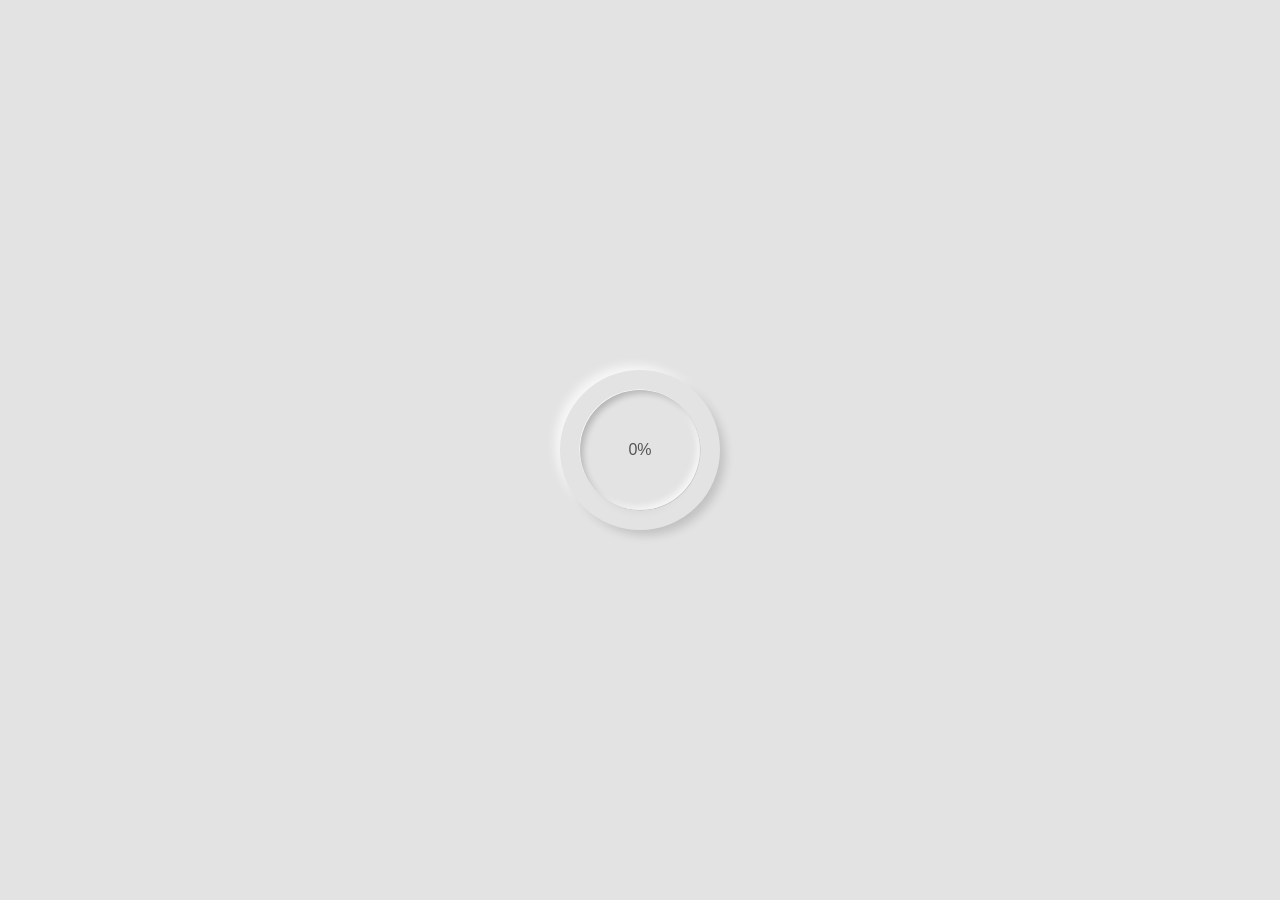
==== index.html @ f878b57a "Add files via upload" ====
<!DOCTYPE html>
<html lang="es">
<head>
    <meta charset="UTF-8">
    <title>Progreso circular MIT App Inventor</title>
    <link rel="stylesheet" href="style.css">
</head>
<body>
<span id="contenido"></span>
    <div class="skill">
    <div class="outer">
        <div class="inner">
            <div id="numberHumedad">
                0%
            </div>
        </div>
        <svg
            xmlns="http://www.w3.org/2000/svg"
            width="160"
            height="160">
            <circle
                id="circleHumedad"
                cx="80"
                cy="80"
                r="70"
                stroke-linecap="round"/>
        </svg>
    </div>
</div>
<script>
document.getElementById("contenido").innerHTML = window.AppInventor.getWebViewString();
const total = 472;

function actualizarGrafico(circleID, numberID, valor){
    const circle = document.getElementById(circleID);
    const number = document.getElementById(numberID);
    if(valor<0) valor=0;
    if(valor>100) valor=100;
    number.innerHTML = valor + "%";
    let offset = total - (valor/100)*total;
    circle.style.strokeDashoffset = offset;
    if(valor<30){
        circle.style.stroke="#2ecc71";
    }
    else if(valor<60){
        circle.style.stroke="#f1c40f";
    }
    else if(valor<80){
        circle.style.stroke="#e67e22";
    }
    else{
        circle.style.stroke="#e74c3c";
    }
}
actualizarGrafico(
    "circleHumedad",
    "numberHumedad",
    40
);
</script>
</body>
</html>
---- style.css ----
*{
    margin: 0 ;
    padding:0 ;
    box-sizing: border-box;
    font-family: 'Poppins', sans-serif;
}
body {
    background: #e3e3e3; 
    height: 100vh;
    display: flex;
    align-items: center;
    justify-content: center;
}
.skill{
    width: 160px;
    height: 160px;
    /*background: cornflowerblue;*/
    position: relative;
}
.outer{
    height: 160px;
    width: 160px;
    border-radius: 50%;
    padding: 20px;
    box-shadow: 6px 6px 10px -1px rgba(0,0, 0, 0.15),
                -6px -6px 10px -1px rgba(255,255, 255, 0.7)               
}
.inner{
    height: 120px;
    width: 120px;
    border-radius: 50%;
    display: flex;
    align-items: center;
    justify-content: center;
    box-shadow: inset 4px 4px 6px -1px rgba(0,0, 0, 0.2),
                inset -4px -4px 6px -1px rgba(255,255, 255, 0.7),
                -0.5px -0.5px 0px rgba(255,255,255,1),
                0.5px 0.5px 0px rgba(0,0,0,0.15),
                0px 12px 10px -10px rgba(0,0,0,0.05);
}
.inner div{
    font-weight: 600px;
    color: #555;
}
circle{
    fill:none;
    stroke:#2ecc71;
    stroke-width:20px;
    stroke-dasharray:472;
    stroke-dashoffset:472;
    transition:
        stroke-dashoffset .8s ease,
        stroke .5s ease;
}
svg{
    position: absolute;
    top: 0;
    left: 0;
}
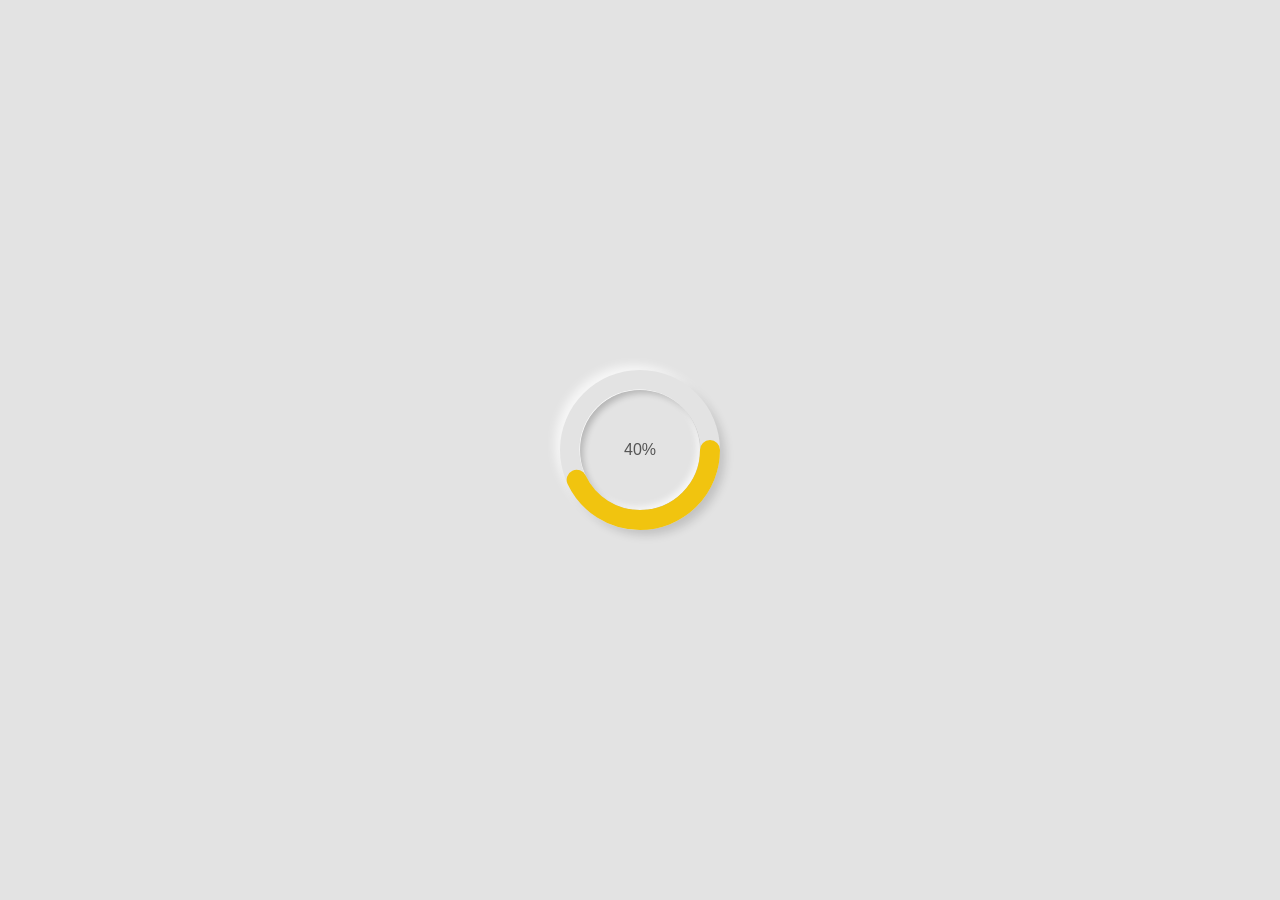
==== commit 742803ba: "Refactor HTML structure and script for humidity graph" ====
--- a/index.html
+++ b/index.html
@@ -6,7 +6,6 @@
     <link rel="stylesheet" href="style.css">
 </head>
 <body>
-<span id="contenido"></span>
     <div class="skill">
     <div class="outer">
         <div class="inner">
@@ -28,7 +27,6 @@
     </div>
 </div>
 <script>
-document.getElementById("contenido").innerHTML = window.AppInventor.getWebViewString();
 const total = 472;
 
 function actualizarGrafico(circleID, numberID, valor){
@@ -59,4 +57,4 @@
 );
 </script>
 </body>
-</html>+</html>
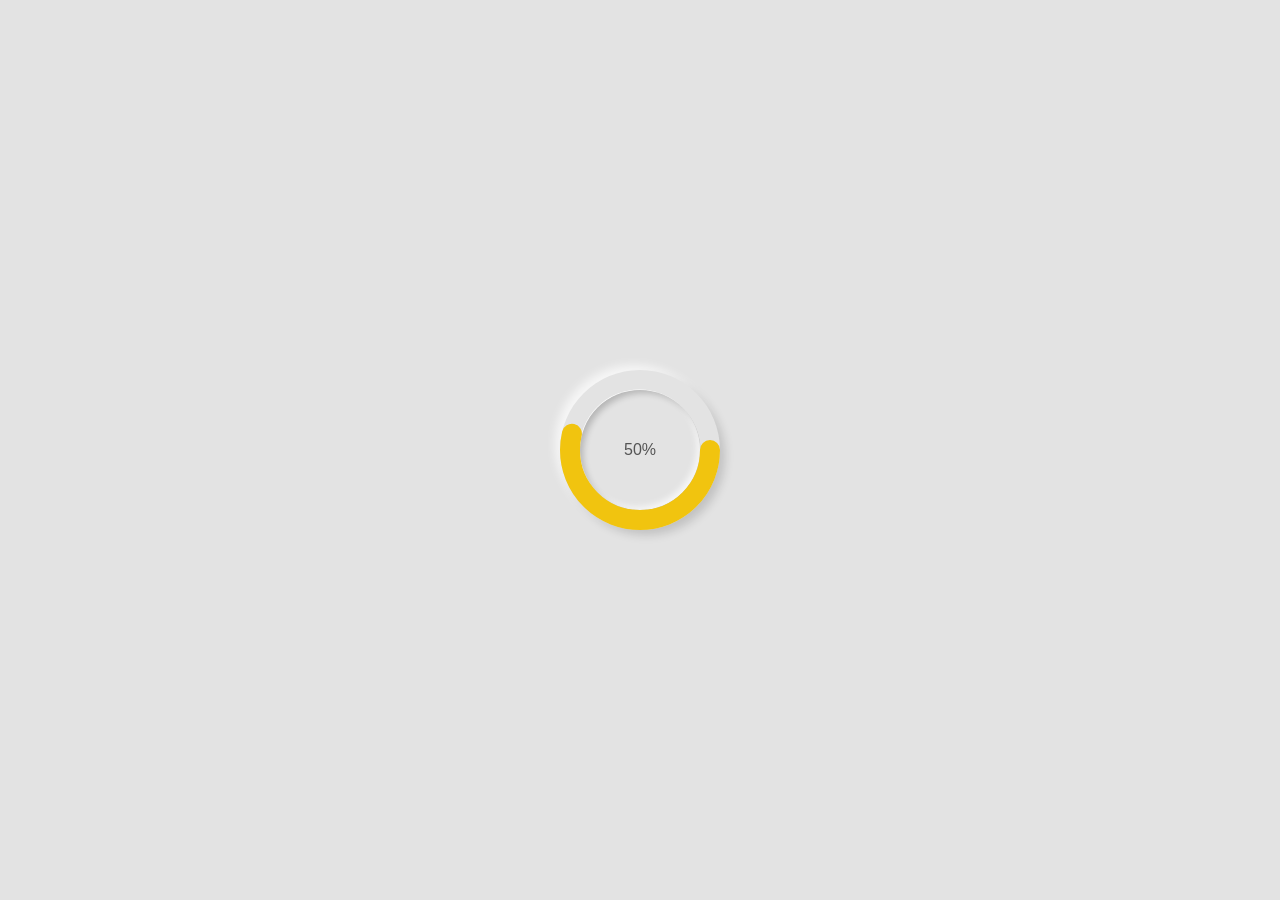
==== commit 8e92e52f: "Update index.html" ====
--- a/index.html
+++ b/index.html
@@ -53,7 +53,7 @@
 actualizarGrafico(
     "circleHumedad",
     "numberHumedad",
-    40
+    50
 );
 </script>
 </body>
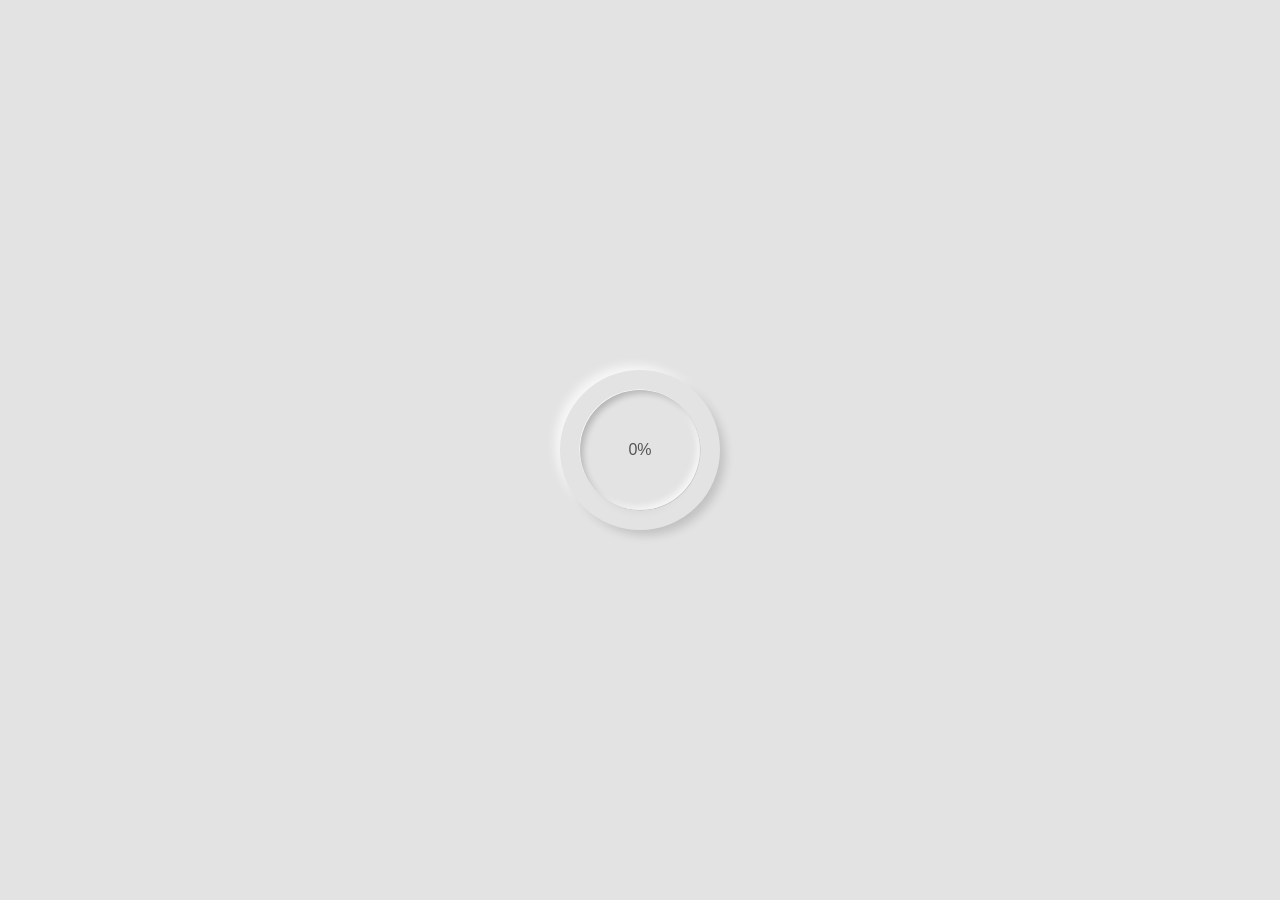
==== commit 7f1a500f: "Update index.html" ====
--- a/index.html
+++ b/index.html
@@ -26,35 +26,6 @@
         </svg>
     </div>
 </div>
-<script>
-const total = 472;
-
-function actualizarGrafico(circleID, numberID, valor){
-    const circle = document.getElementById(circleID);
-    const number = document.getElementById(numberID);
-    if(valor<0) valor=0;
-    if(valor>100) valor=100;
-    number.innerHTML = valor + "%";
-    let offset = total - (valor/100)*total;
-    circle.style.strokeDashoffset = offset;
-    if(valor<30){
-        circle.style.stroke="#2ecc71";
-    }
-    else if(valor<60){
-        circle.style.stroke="#f1c40f";
-    }
-    else if(valor<80){
-        circle.style.stroke="#e67e22";
-    }
-    else{
-        circle.style.stroke="#e74c3c";
-    }
-}
-actualizarGrafico(
-    "circleHumedad",
-    "numberHumedad",
-    50
-);
-</script>
+<script src = "script.js"></script>
 </body>
 </html>
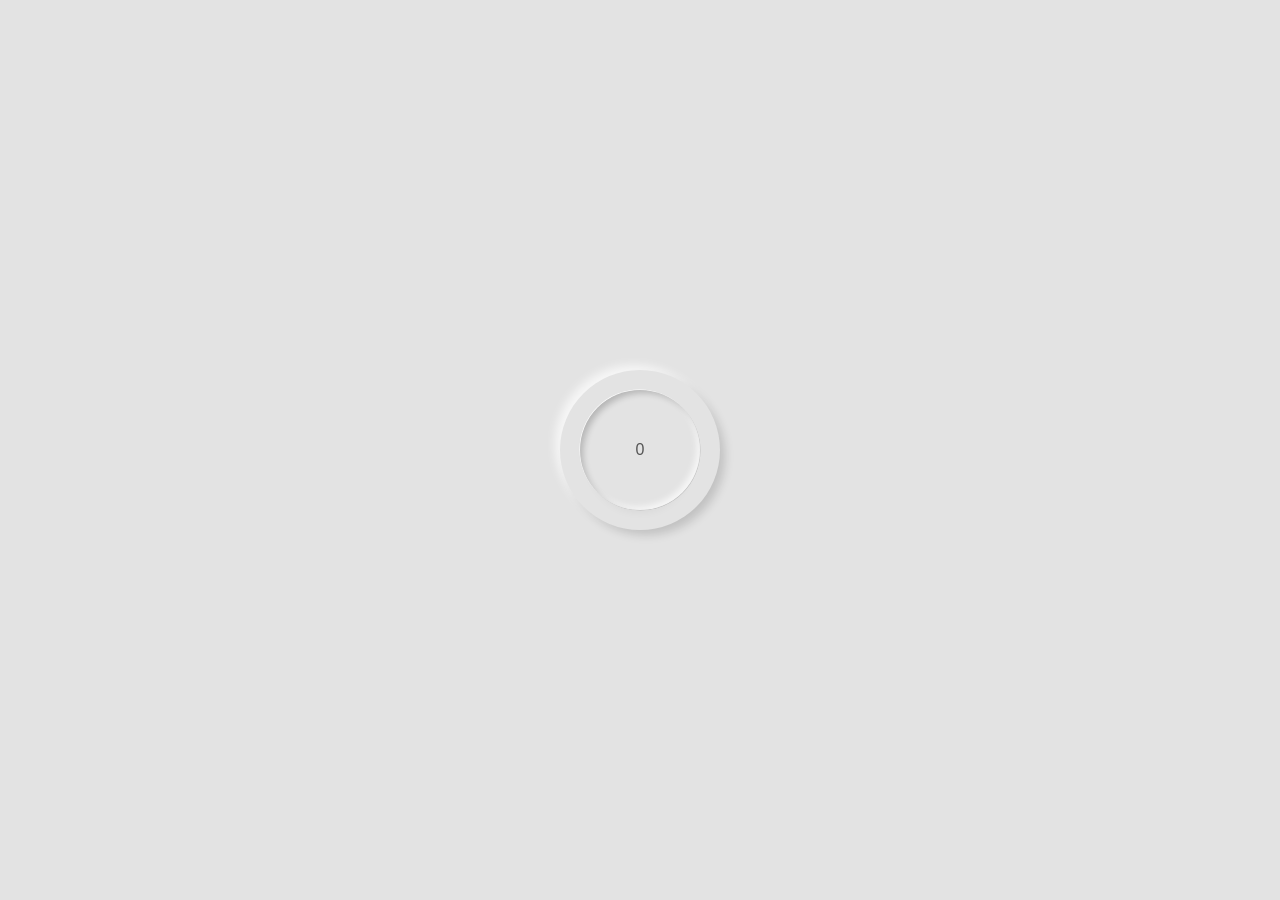
==== commit 6243bce3: "Add files via upload" ====
--- a/index.html
+++ b/index.html
@@ -2,15 +2,16 @@
 <html lang="es">
 <head>
     <meta charset="UTF-8">
-    <title>Progreso circular MIT App Inventor</title>
+    <title>Humedad del suelo</title>
     <link rel="stylesheet" href="style.css">
 </head>
 <body>
     <div class="skill">
-    <div class="outer">
+        <h2 id ="titulo del sensor"></h2>
+        <div class="outer">
         <div class="inner">
             <div id="numberHumedad">
-                0%
+                0
             </div>
         </div>
         <svg
@@ -26,6 +27,7 @@
         </svg>
     </div>
 </div>
-<script src = "script.js"></script>
+<script src = "humedad.js"></script>
+</script>
 </body>
-</html>
+</html>
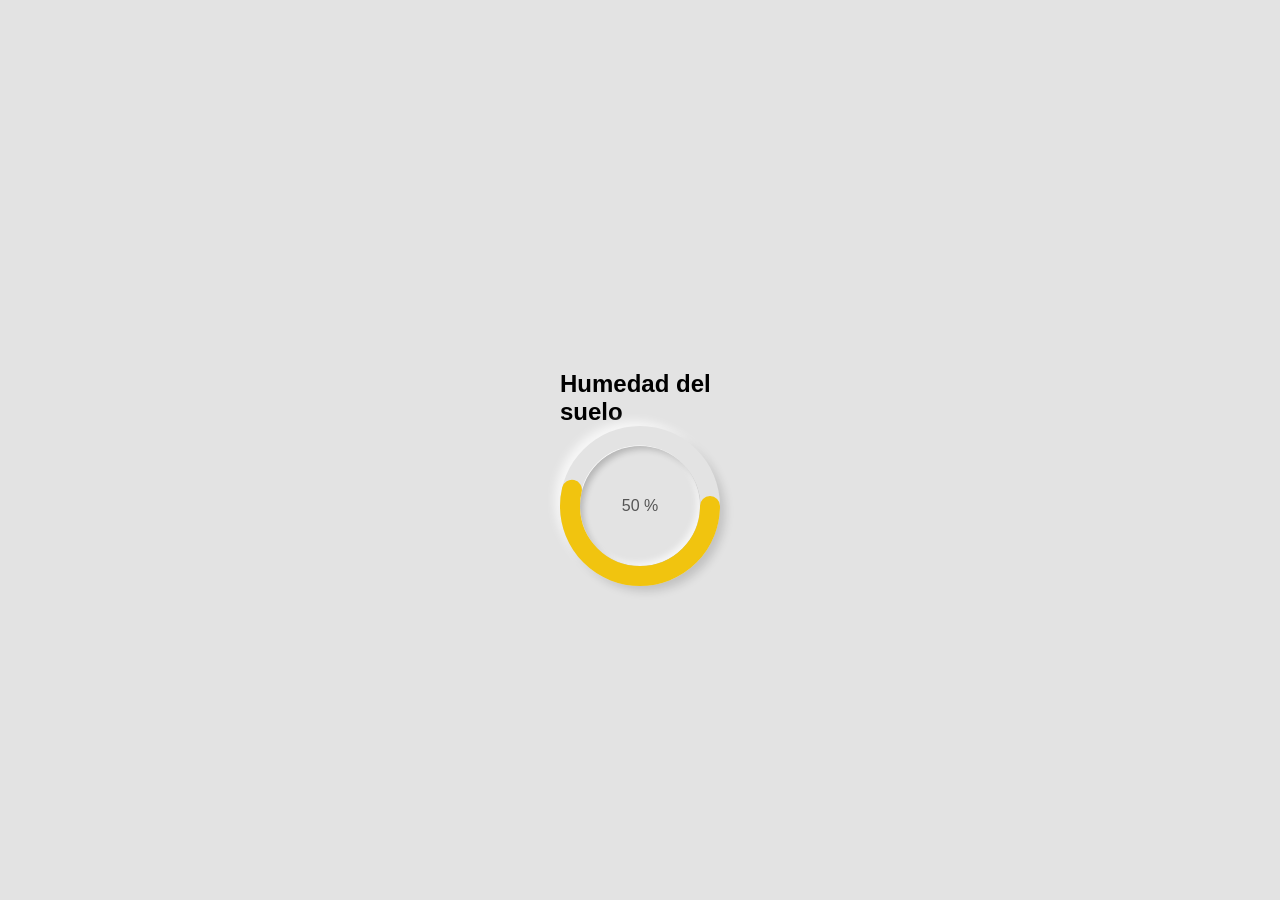
==== commit 05e9e724: "Add files via upload" ====
--- a/index.html
+++ b/index.html
@@ -7,10 +7,10 @@
 </head>
 <body>
     <div class="skill">
-        <h2 id ="titulo del sensor"></h2>
+        <h2 id ="tituloSensor"></h2>
         <div class="outer">
         <div class="inner">
-            <div id="numberHumedad">
+            <div id="number">
                 0
             </div>
         </div>
@@ -19,7 +19,7 @@
             width="160"
             height="160">
             <circle
-                id="circleHumedad"
+                id="progressCircle"
                 cx="80"
                 cy="80"
                 r="70"
--- a/style.css
+++ b/style.css
@@ -22,6 +22,7 @@
     width: 160px;
     border-radius: 50%;
     padding: 20px;
+    position: relative;
     box-shadow: 6px 6px 10px -1px rgba(0,0, 0, 0.15),
                 -6px -6px 10px -1px rgba(255,255, 255, 0.7)               
 }
@@ -44,7 +45,7 @@
 }
 circle{
     fill:none;
-    stroke:#2ecc71;
+    stroke:red;
     stroke-width:20px;
     stroke-dasharray:472;
     stroke-dashoffset:472;
